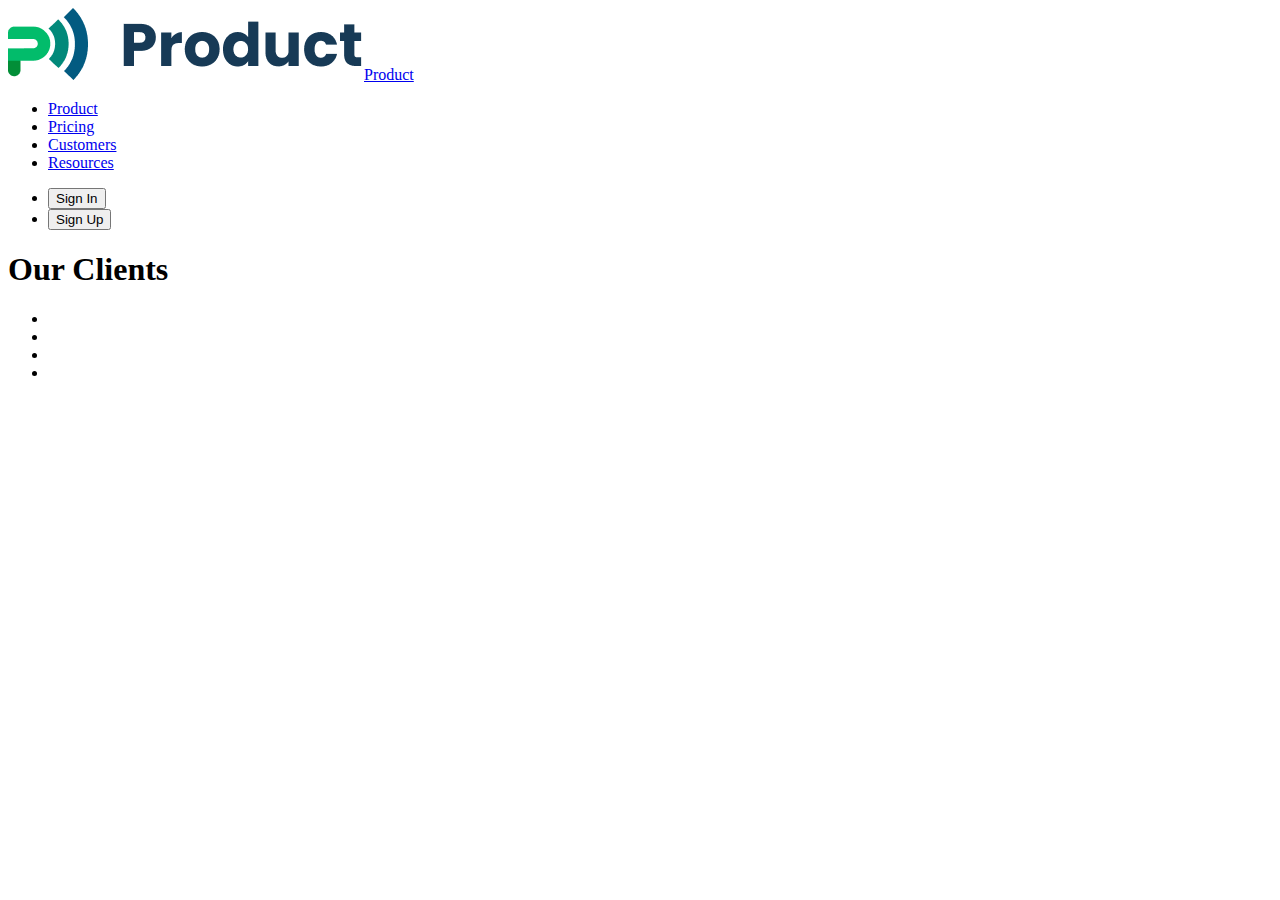
==== customer.html @ 314a252e "index file" ====
<!DOCTYPE html>
<html lang="en">

<head>
    <meta charset="UTF-8">
    <meta name="viewport" content="width=device-width, initial-scale=1.0">
    <title>CustomerPage</title>
</head>

<body>

    <header>
        <nav>
            <a href="./index.html"><img src="./images/bussiness/logo.png" alt="logo">Product</a>
            <ul>
                <li><a href="./index.html">Product</a></li>
                <li><a href="./pricing.html">Pricing</a></li>
                <li><a href="./customer.html">Customers</a></li>
                <li><a href="/">Resources</a></li>
            </ul>
        </nav>
        <ul>
            <li><button type="button">Sign In</button></li>
            <li><button type="button">Sign Up</button></li>
        </ul>

    </header>
    <main>
        <h1>Our Clients</h1>
        <ul>
            <li><img src="" alt=""></li>
            <li><img src="" alt=""></li>
            <li><img src="" alt=""></li>
            <li><img src="" alt=""></li>
        </ul>
    </main>

</body>

</html>
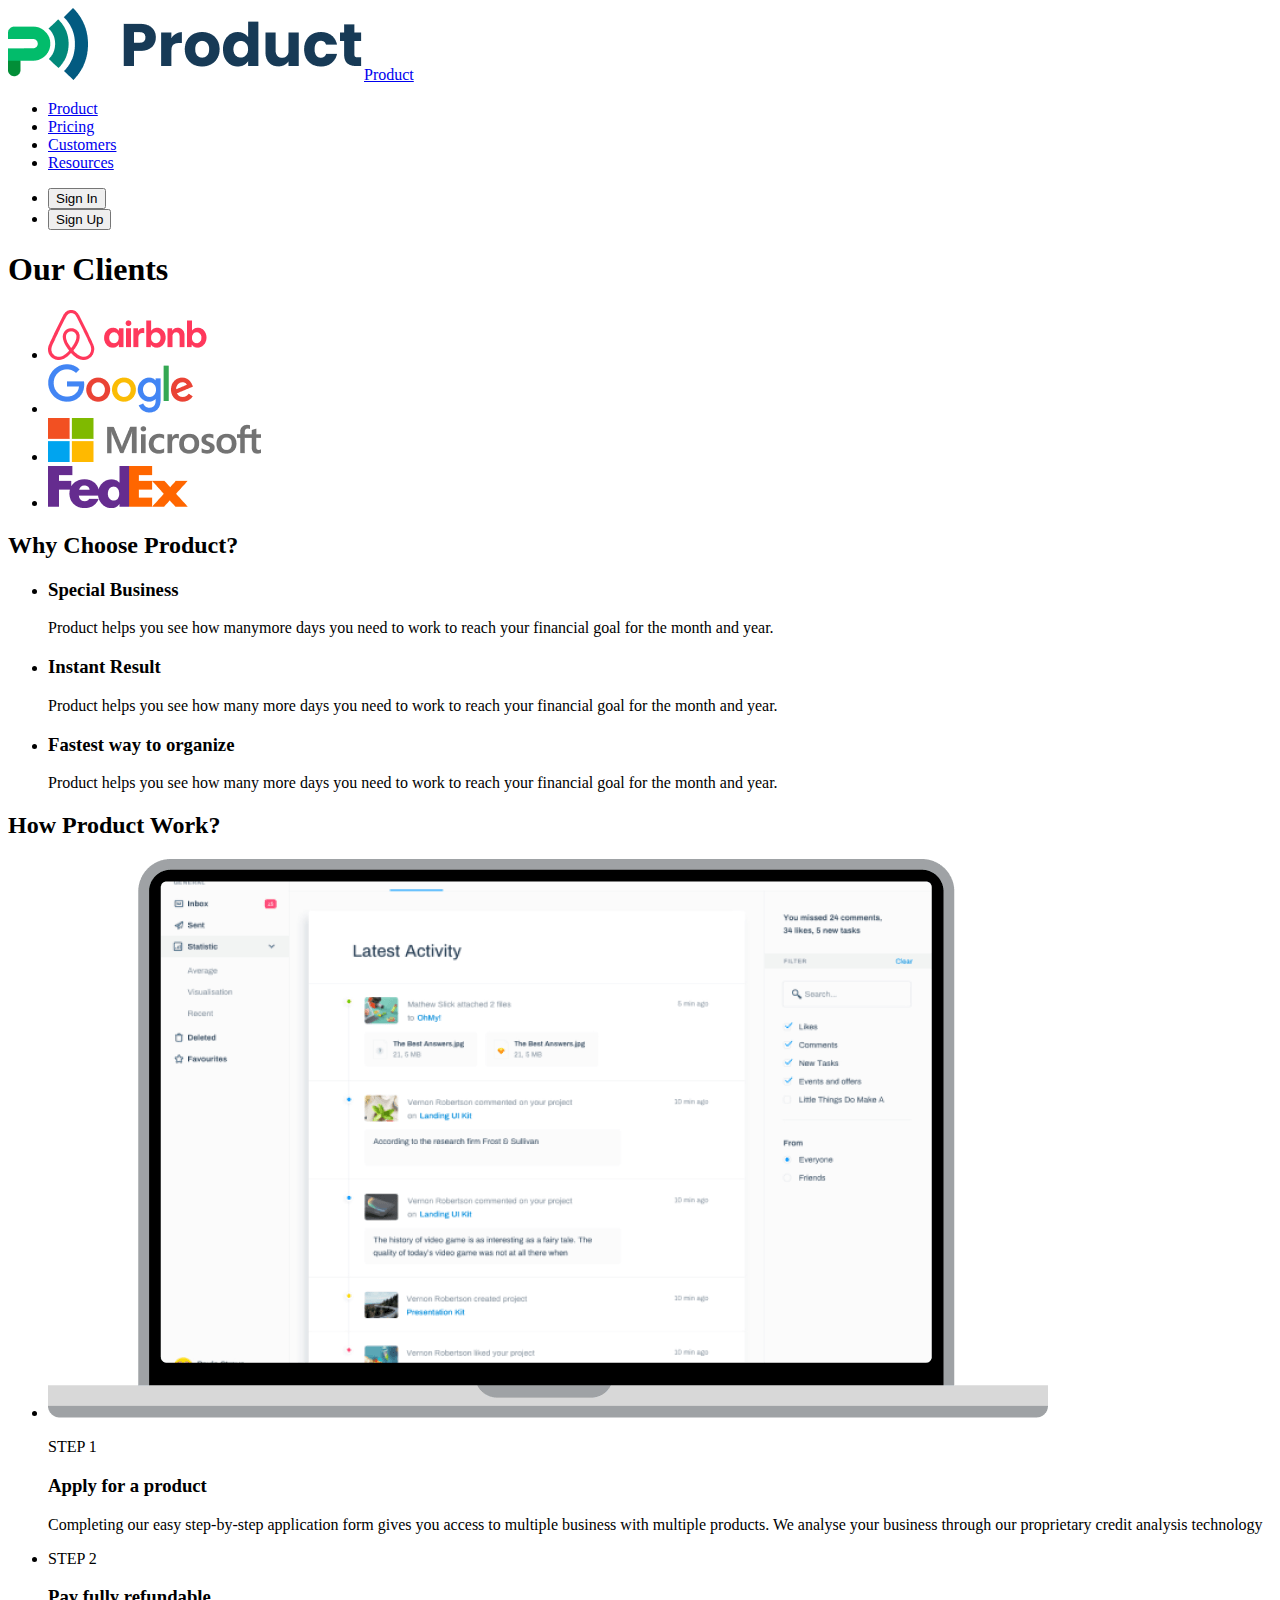
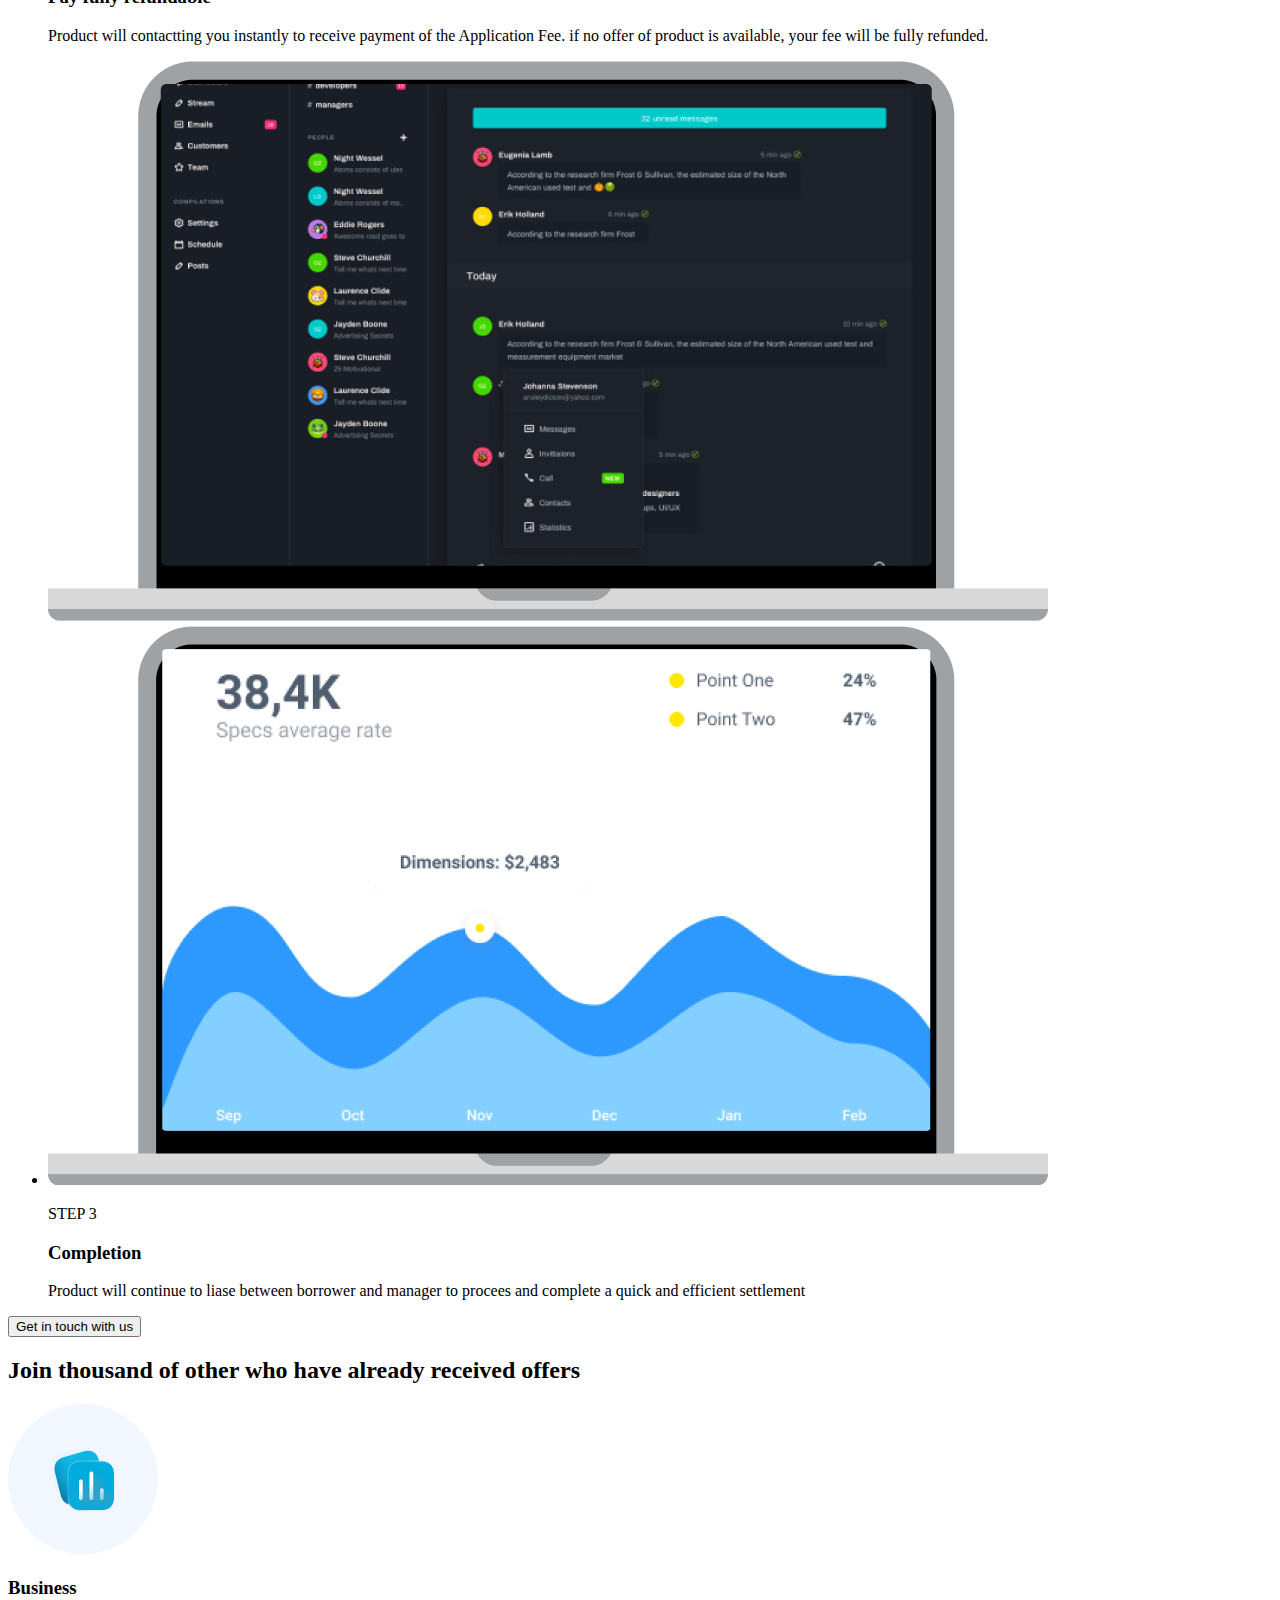
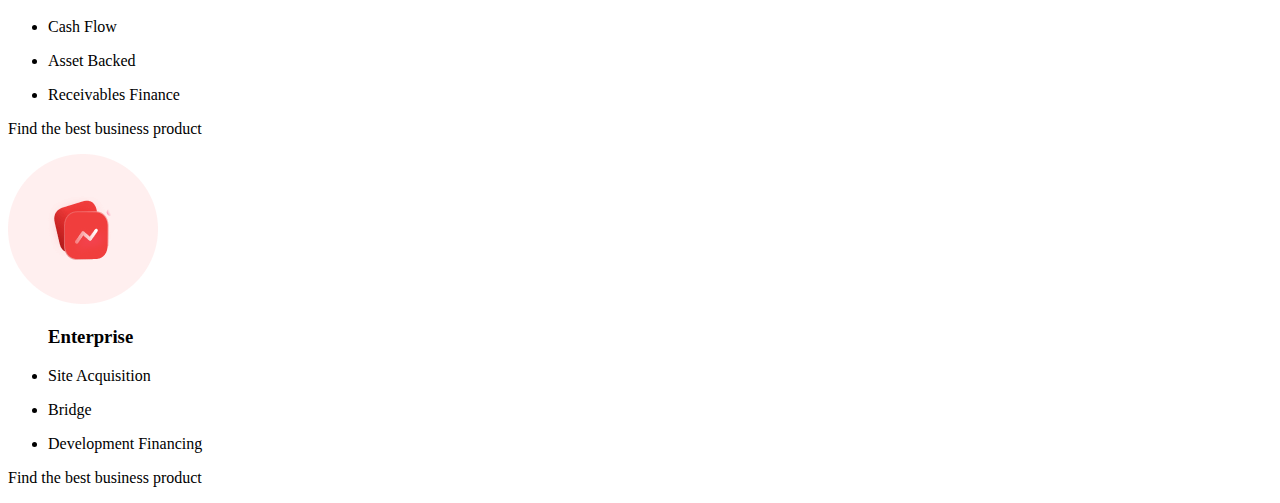
==== commit ff037520: "index file" ====
--- a/customer.html
+++ b/customer.html
@@ -25,14 +25,122 @@
         </ul>
 
     </header>
+
     <main>
-        <h1>Our Clients</h1>
-        <ul>
-            <li><img src="" alt=""></li>
-            <li><img src="" alt=""></li>
-            <li><img src="" alt=""></li>
-            <li><img src="" alt=""></li>
-        </ul>
+
+        <section>
+            <h1>Our Clients</h1>
+            <ul>
+                <li><img src="./images/customer/Airbnb Logo.png" alt="Airbnb"></li>
+                <li><img src="./images/customer/Google Logo.png" alt="Google"></li>
+                <li><img src="./images/customer/Microsoft Logo.png" alt="Microsoft"></li>
+                <li><img src="./images/customer/FedEx Logo.png" alt="FedEx"></li>
+            </ul>
+        </section>
+
+        <section>
+            <h2>Why Choose Product?</h2>
+            <ul>
+                <li>
+                    <h3>Special Business</h3>
+                    <p>
+                        Product helps you see how manymore days you need to work to reach your financial goal for the
+                        month and year.
+                    </p>
+                </li>
+                <li>
+                    <h3>Instant Result</h3>
+                    <p>
+                        Product helps you see how many more days you need to work to reach your financial goal for the
+                        month and year.
+                    </p>
+                </li>
+                <li>
+                    <h3>Fastest way to organize</h3>
+                    <p>
+                        Product helps you see how many more days you need to work to reach your financial goal for the
+                        month and year.
+                    </p>
+                </li>
+            </ul>
+        </section>
+
+        <section>
+            <h2>How Product Work?</h2>
+            <ul>
+                <li>
+                    <img src="./images/customer/mac1.png" alt="MacBook1">
+                    <p>STEP 1</p>
+                    <h3>Apply for a product</h3>
+                    <p>
+                        Completing our easy step-by-step application form gives you access to multiple business with
+                        multiple products. We analyse your business through our proprietary credit analysis technology
+                    </p>
+                </li>
+                <li>
+                    <p>STEP 2 </p>
+                    <h3>Pay fully refundable</h3>
+                    <p>
+                        Product will contactting you instantly to receive payment of the Application Fee. if no offer of
+                        product is available, your fee will be fully refunded.
+                    </p>
+                    <img src="./images/customer/mac2.png" alt="MacBook2">
+                </li>
+                <li>
+                    <img src="./images/customer/mac3.png" alt="MacBook3">
+                    <p>STEP 3</p>
+                    <h3>Completion</h3>
+                    <p>
+                        Product will continue to liase between borrower and manager to procees and complete a quick and
+                        efficient settlement
+                    </p>
+                </li>
+            </ul>
+            <button type="button">Get in touch with us</button>
+        </section>
+
+        <section>
+            <h2>Join thousand of other who have already received offers</h2>
+            <img src="./images/customer/Image Placeholder.png" alt="">
+            <h3>Business</h3>
+            <ul>
+                <li>
+                    <p>Cash Flow</p>
+                </li>
+                <li>
+                    <p>Asset Backed</p>
+                </li>
+                <li>
+                    <p>Receivables Finance</p>
+                </li>
+            </ul>
+            <p>Find the best business product</p>
+
+            <img src="./images/customer/Image Placeholder-1.png" alt="">
+            <ul>
+                <h3>Enterprise</h3>
+                <li>
+                    <p>
+                        Site Acquisition
+                    </p>
+                </li>
+                <li>
+                    <p>
+                        Bridge
+                    </p>
+                </li>
+                <li>
+                    <p>
+                        Development Financing
+                    </p>
+                </li>
+            </ul>
+            <p>
+                Find the best business product
+            </p>
+
+        </section>
+
     </main>
 
 </body>
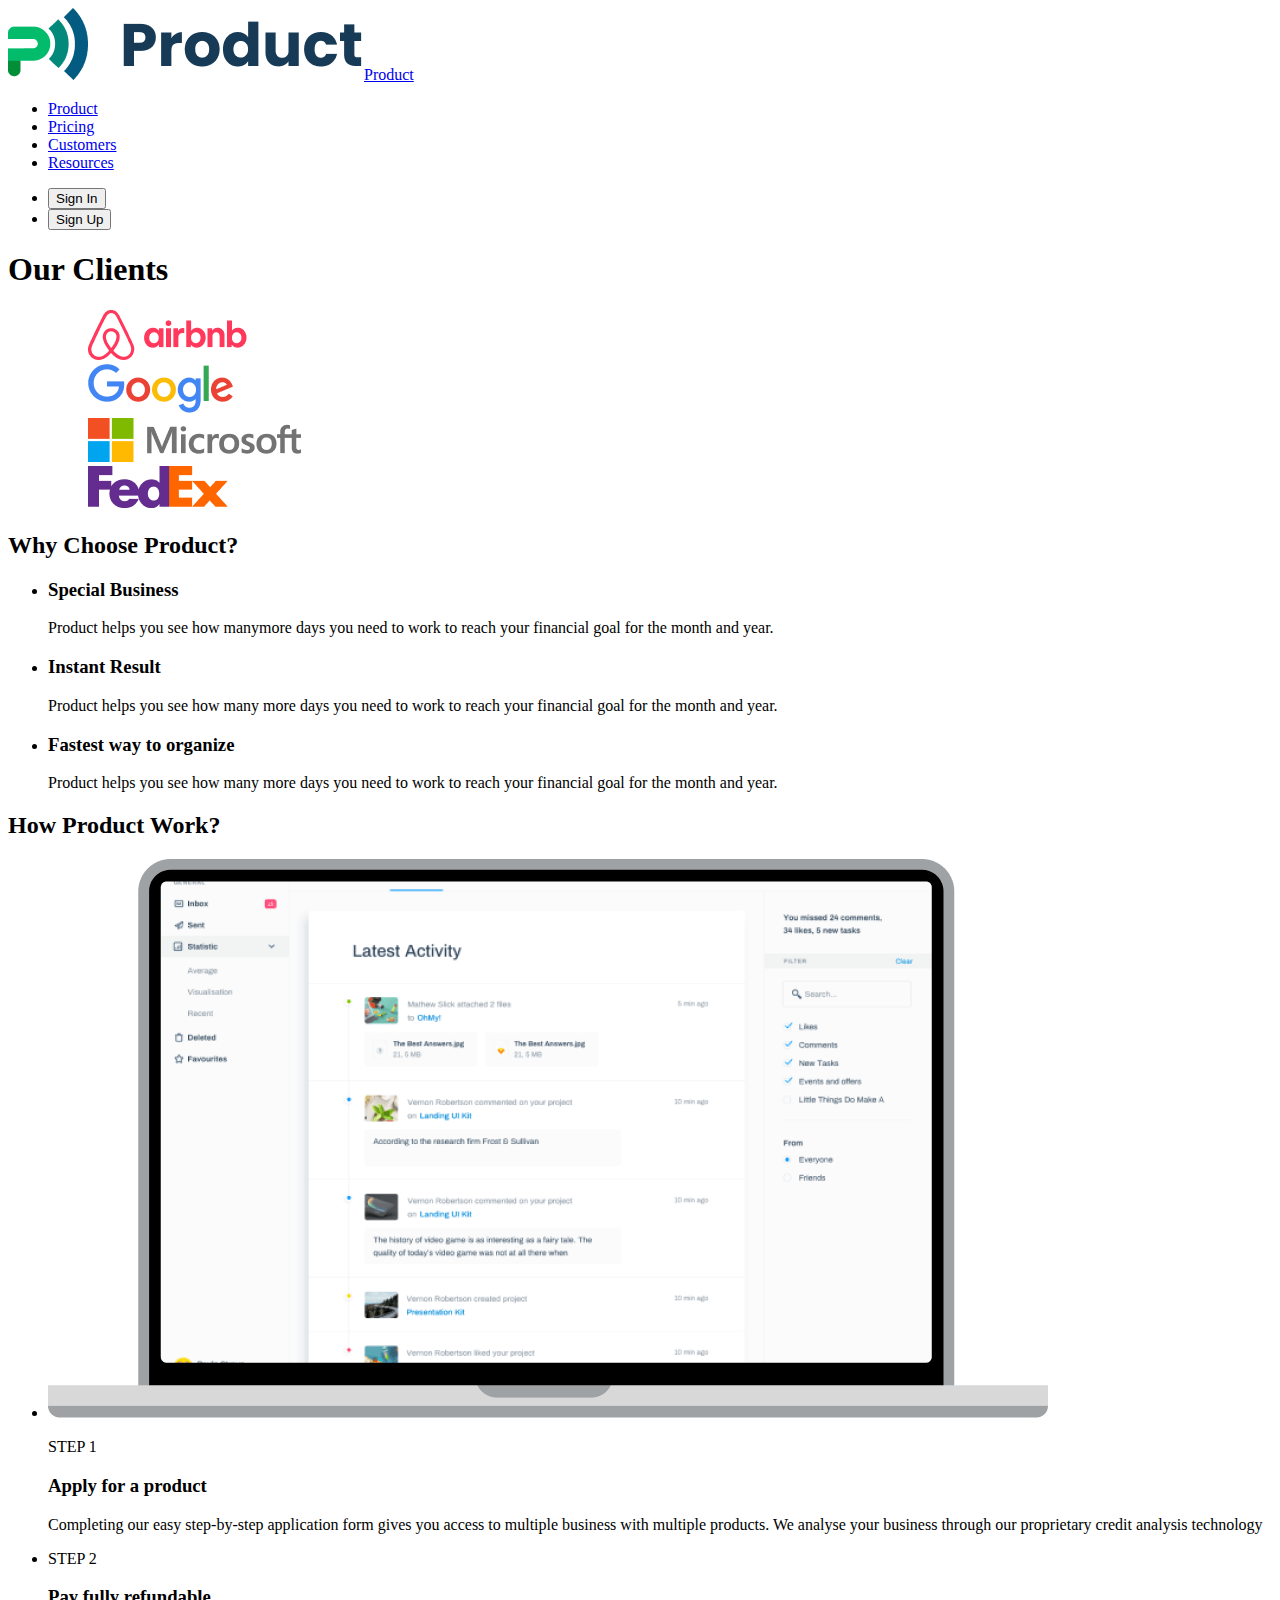
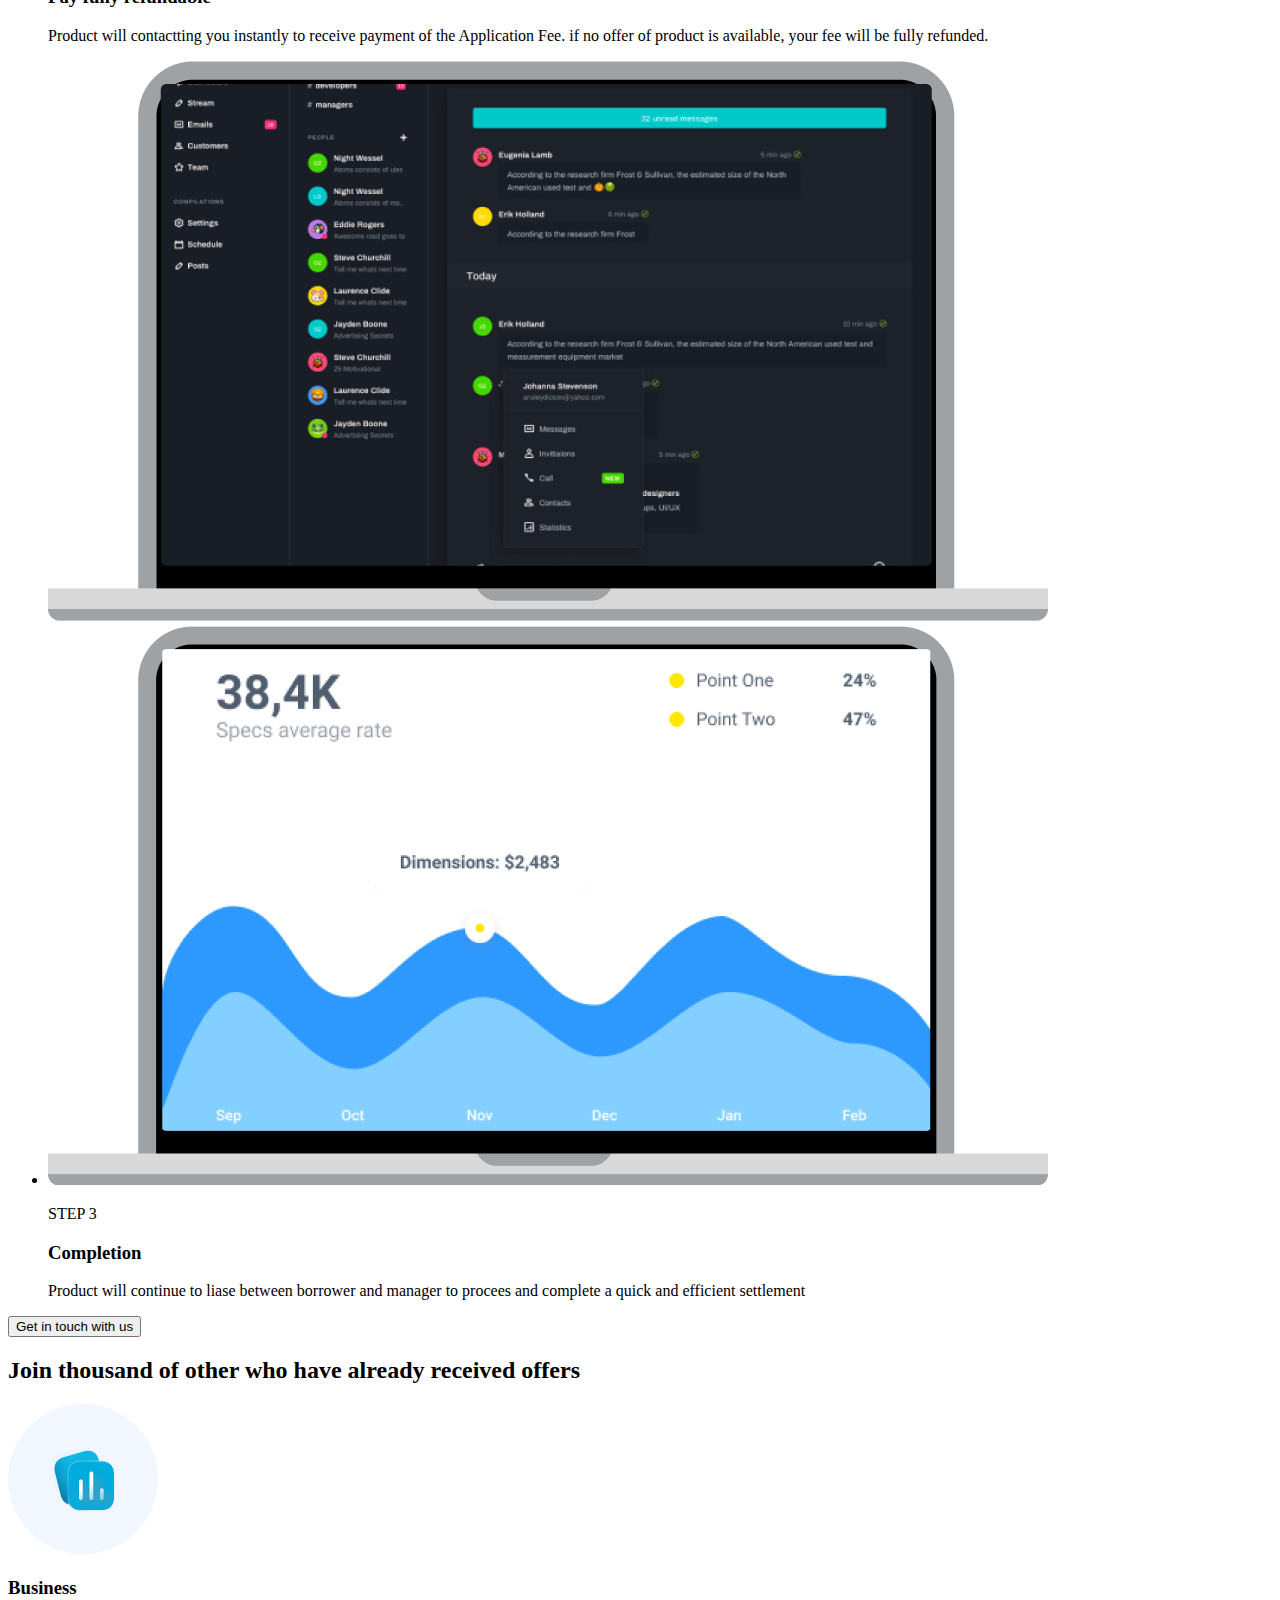
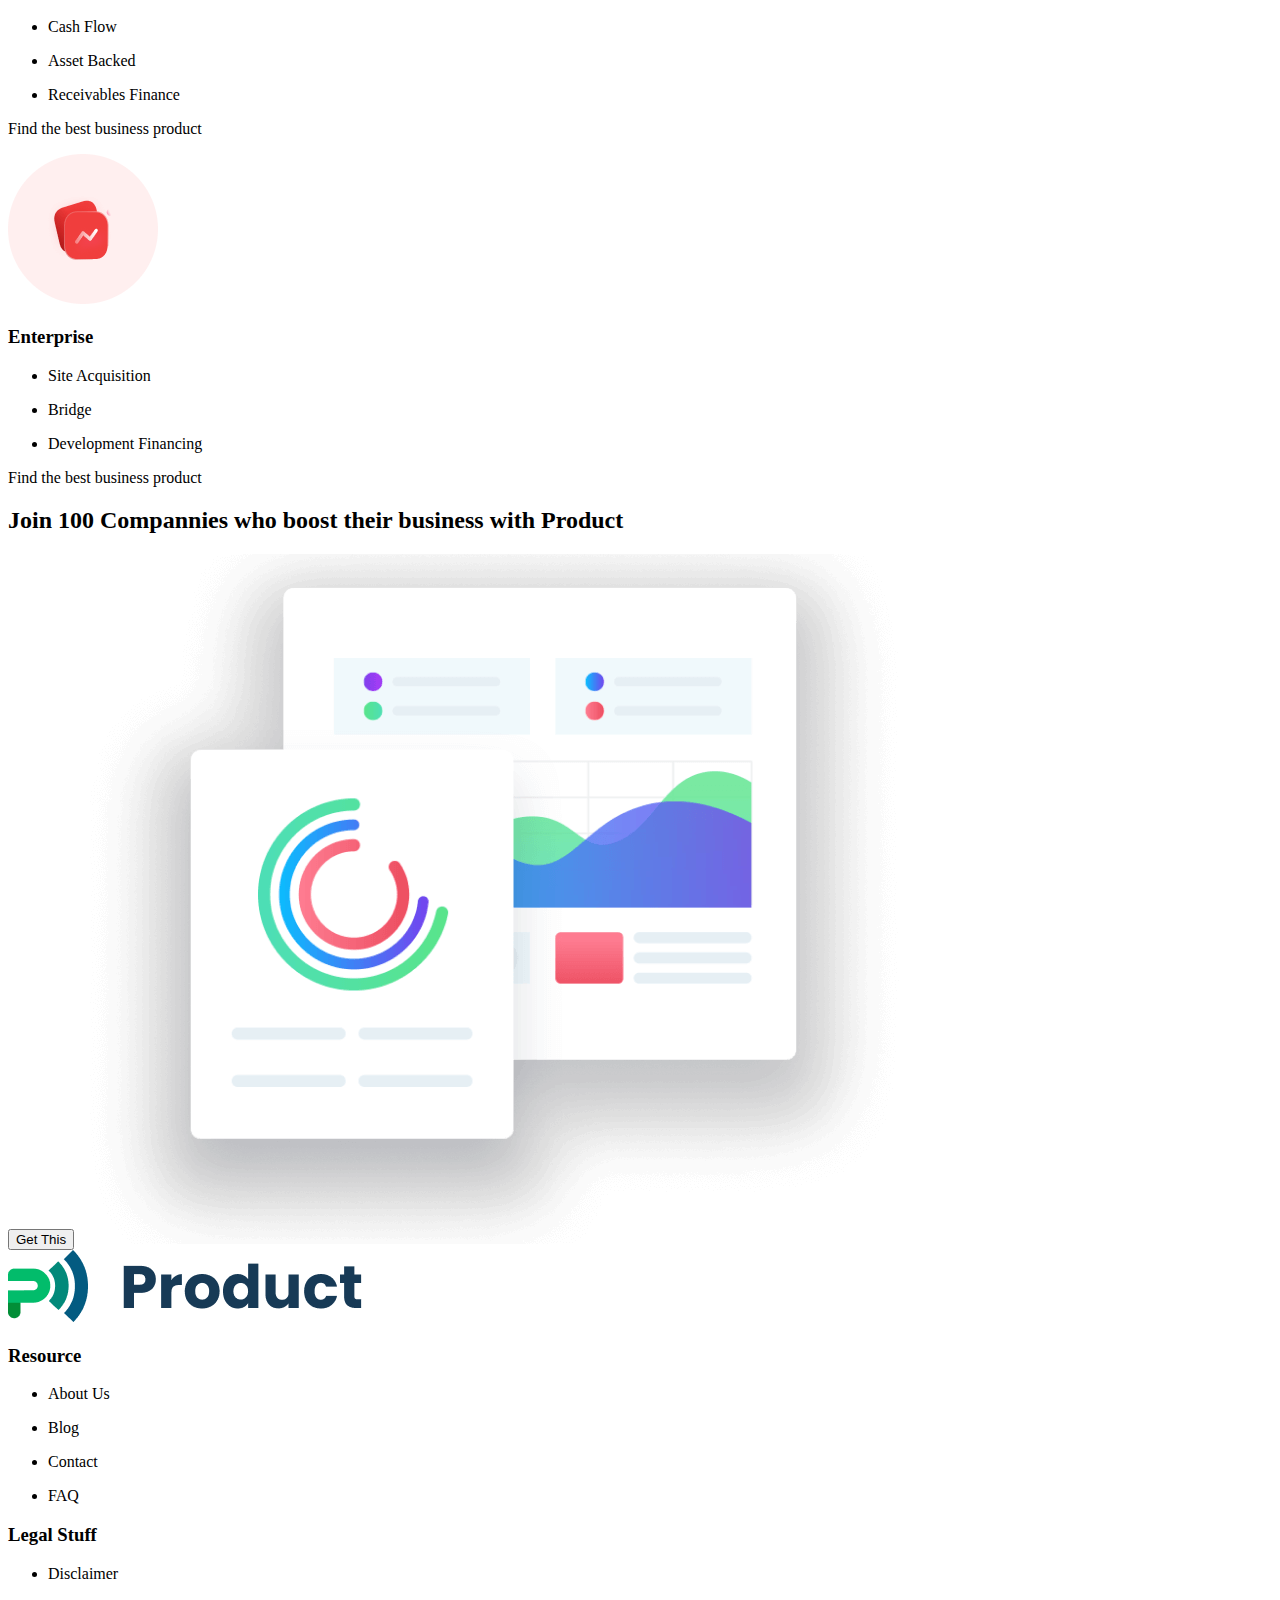
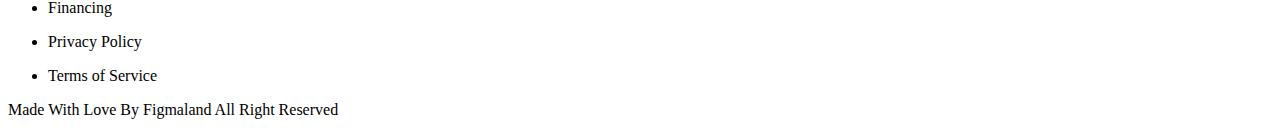
==== commit d744970a: "index file" ====
--- a/customer.html
+++ b/customer.html
@@ -31,10 +31,10 @@
         <section>
             <h1>Our Clients</h1>
             <ul>
-                <li><img src="./images/customer/Airbnb Logo.png" alt="Airbnb"></li>
-                <li><img src="./images/customer/Google Logo.png" alt="Google"></li>
-                <li><img src="./images/customer/Microsoft Logo.png" alt="Microsoft"></li>
-                <li><img src="./images/customer/FedEx Logo.png" alt="FedEx"></li>
+                <ol><img src="./images/customer/Airbnb Logo.png" alt="Airbnb"></ol>
+                <ol><img src="./images/customer/Google Logo.png" alt="Google"></ol>
+                <ol><img src="./images/customer/Microsoft Logo.png" alt="Microsoft"></ol>
+                <ol><img src="./images/customer/FedEx Logo.png" alt="FedEx"></ol>
             </ul>
         </section>
 
@@ -117,8 +117,8 @@
             <p>Find the best business product</p>
 
             <img src="./images/customer/Image Placeholder-1.png" alt="">
+            <h3>Enterprise</h3>
             <ul>
-                <h3>Enterprise</h3>
                 <li>
                     <p>
                         Site Acquisition
@@ -141,8 +141,47 @@
 
         </section>
 
+        <section>
+            <h2>Join 100 Compannies who boost their business with Product</h2>
+            <button type="button">Get This</button>
+            <img src="./images/bussiness/graphics.png" alt="graphics">
+        </section>
+
     </main>
-
 </body>
+<footer>
+    <img src="./images/bussiness/logo.png" alt="Logo">
+    <h3>Resource</h3>
+    <ul>
+        <li>
+            <p>About Us</p>
+        </li>
+        <li>
+            <p>Blog</p>
+        </li>
+        <li>
+            <p>Contact</p>
+        </li>
+        <li>
+            <p>FAQ</p>
+        </li>
+    </ul>
+    <h3>Legal Stuff</h3>
+    <ul>
+        <li>
+            <p>Disclaimer</p>
+        </li>
+        <li>
+            <p>Financing</p>
+        </li>
+        <li>
+            <p>Privacy Policy</p>
+        </li>
+        <li>
+            <p>Terms of Service</p>
+        </li>
+    </ul>
+    <p>Made With Love By Figmaland All Right Reserved</p>
+</footer>
 
 </html>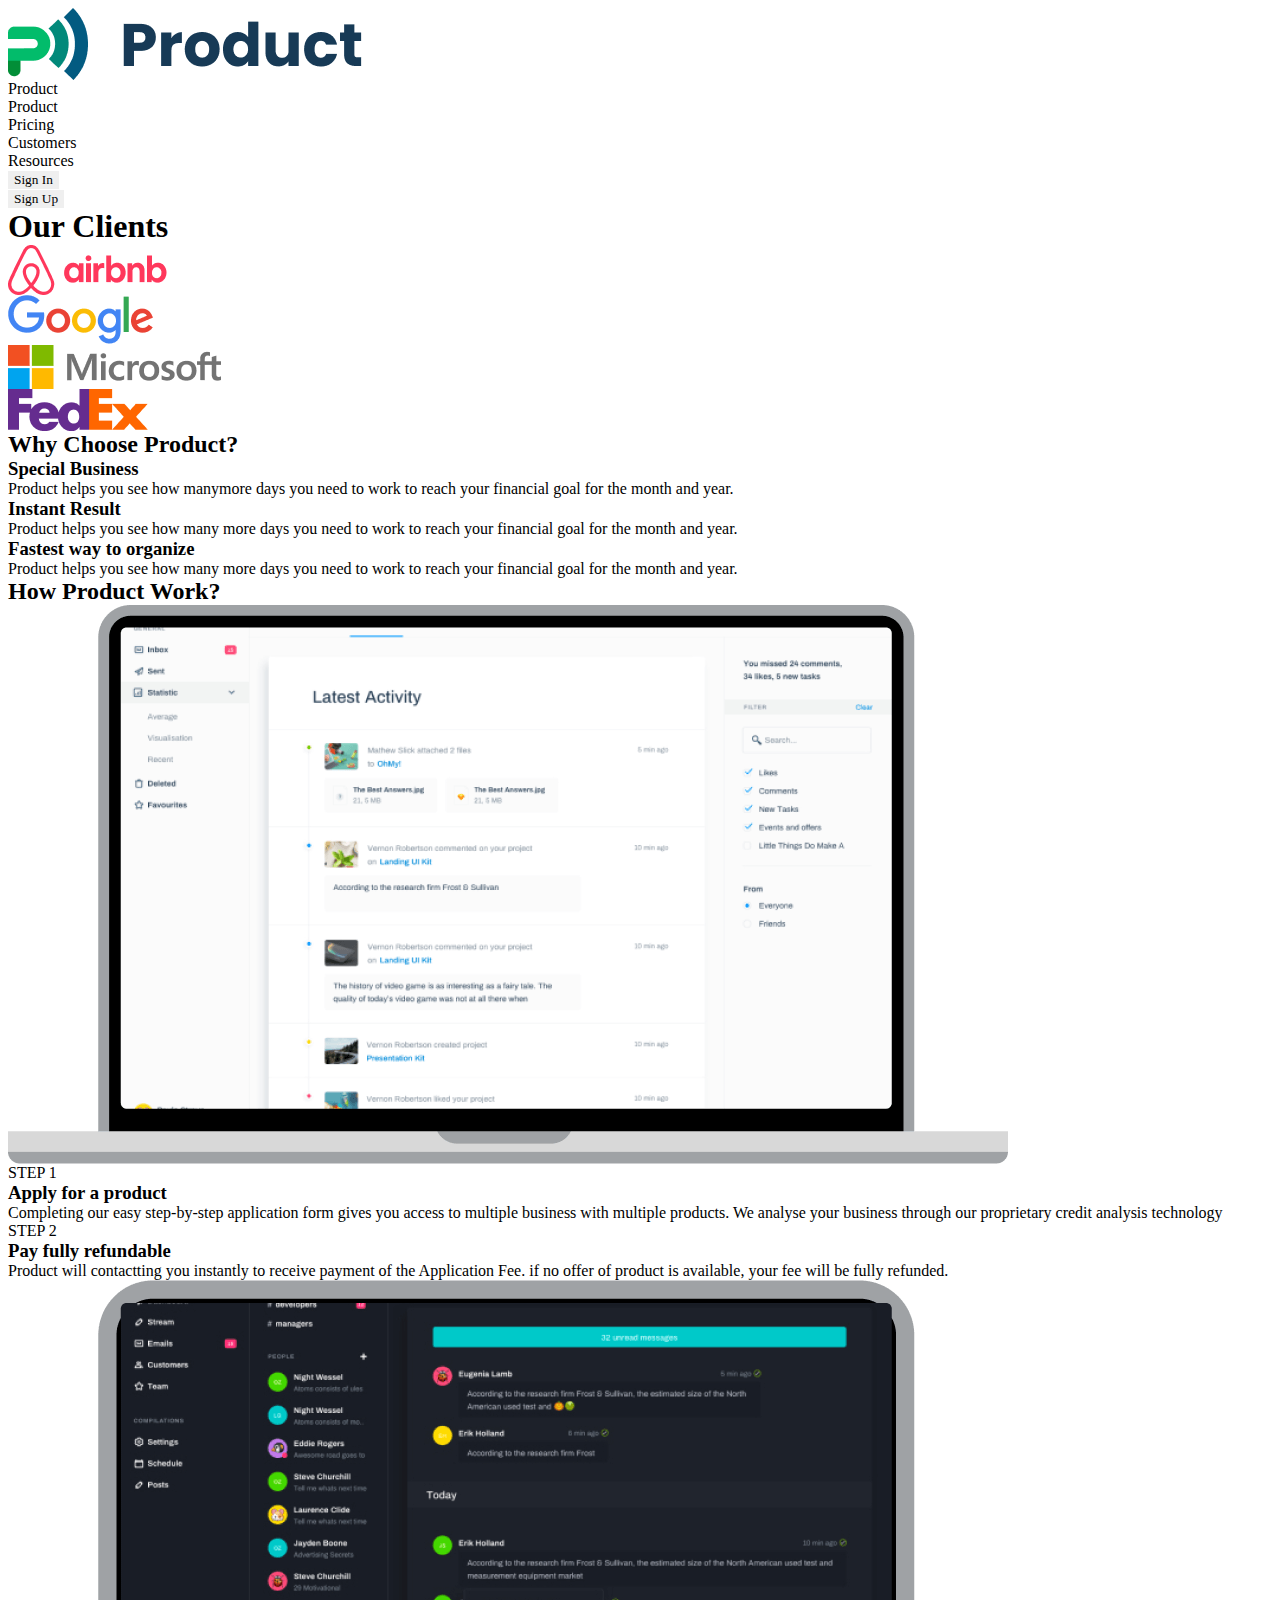
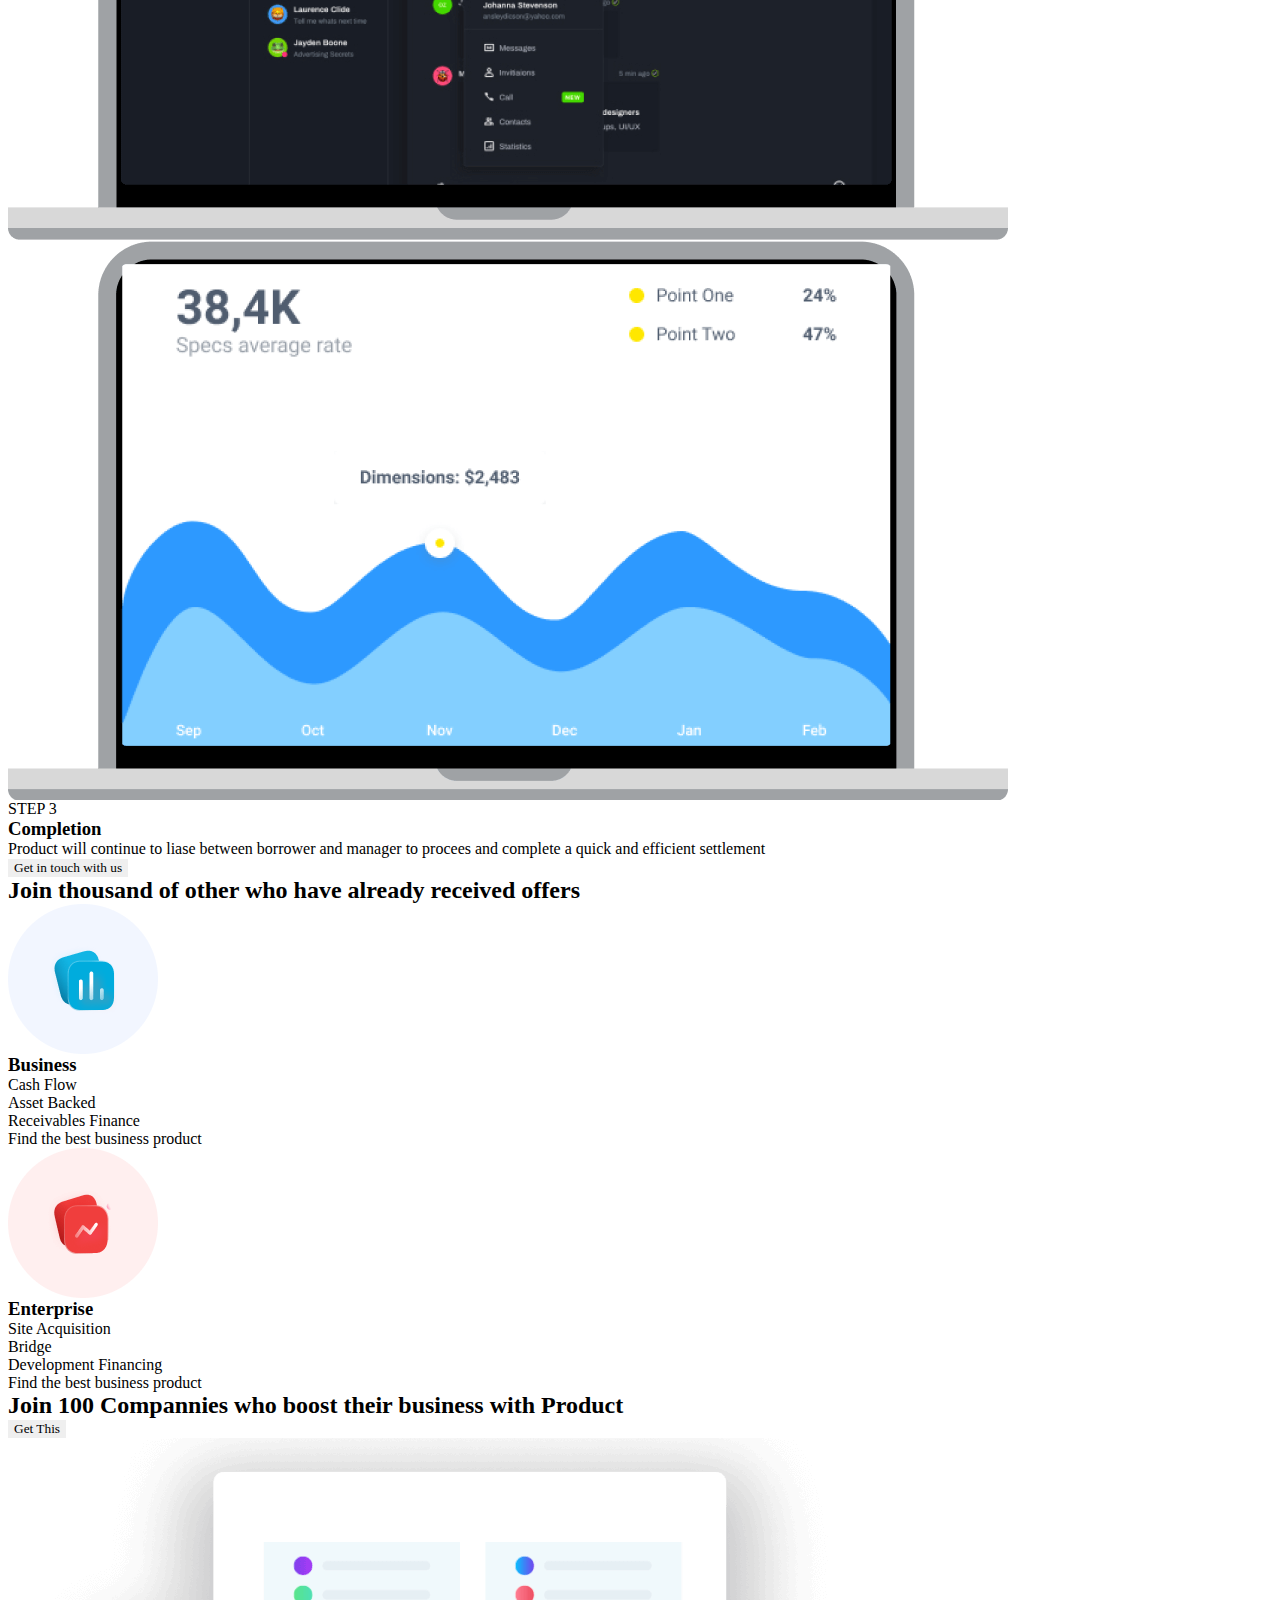
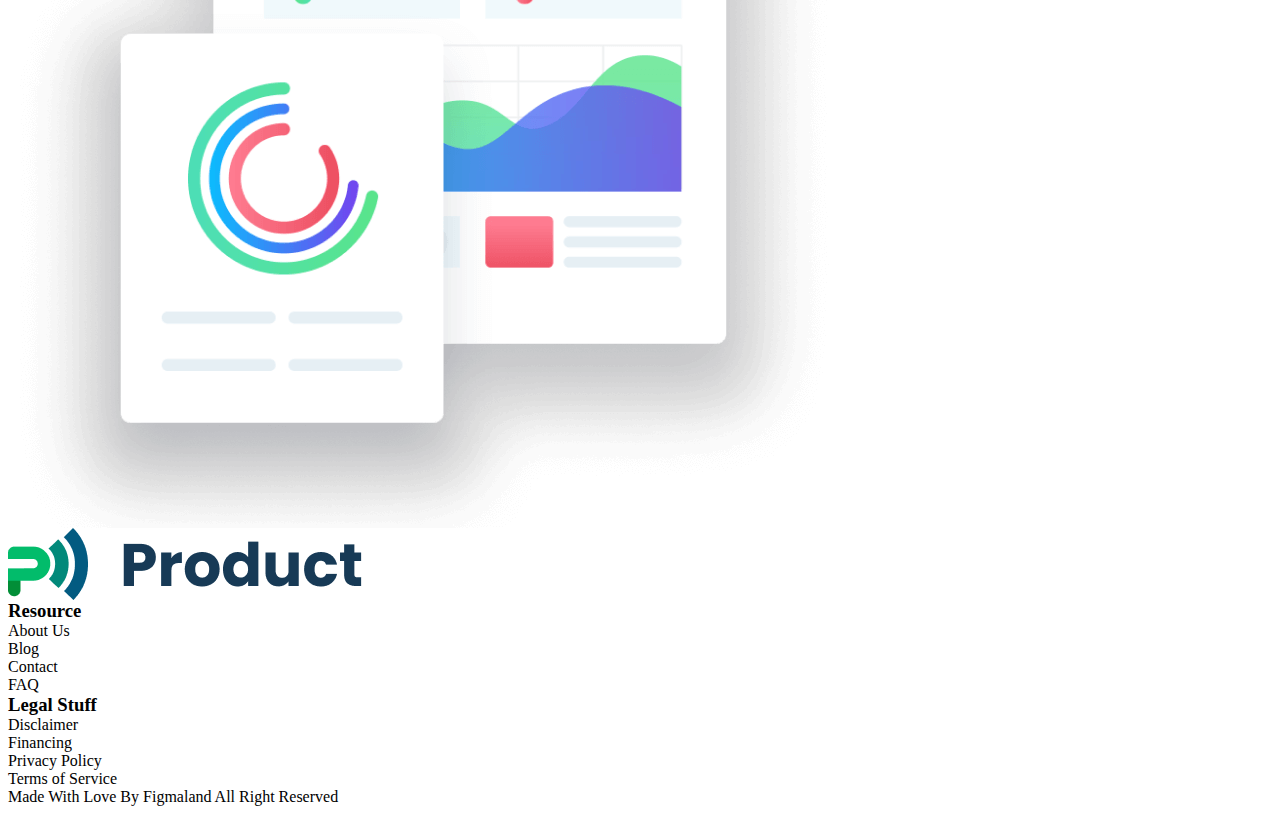
==== commit fb40a209: "index file" ====
--- a/customer.html
+++ b/customer.html
@@ -5,23 +5,46 @@
     <meta charset="UTF-8">
     <meta name="viewport" content="width=device-width, initial-scale=1.0">
     <title>CustomerPage</title>
+
+    <link rel="stylesheet" href="https://cdnjs.cloudflare.com/ajax/libs/modern-normalize/3.0.1/modern-normalize.min.css"
+        integrity="sha512-q6WgHqiHlKyOqslT/lgBgodhd03Wp4BEqKeW6nNtlOY4quzyG3VoQKFrieaCeSnuVseNKRGpGeDU3qPmabCANg=="
+        crossorigin="anonymous" referrerpolicy="no-referrer" />
+
+    <link rel="preconnect" href="https://fonts.googleapis.com">
+    <link rel="preconnect" href="https://fonts.gstatic.com" crossorigin>
+    <link href="https://fonts.googleapis.com/css2?family=Poppins:wght@400;500;600;700&display=swap" rel="stylesheet">
+
+    <link rel="stylesheet" href="./css/styles.css">
+
 </head>
 
 <body>
 
-    <header>
-        <nav>
-            <a href="./index.html"><img src="./images/bussiness/logo.png" alt="logo">Product</a>
-            <ul>
-                <li><a href="./index.html">Product</a></li>
-                <li><a href="./pricing.html">Pricing</a></li>
-                <li><a href="./customer.html">Customers</a></li>
-                <li><a href="/">Resources</a></li>
+    <header class="header">
+        <nav class="header-nav">
+            <a href="./index.html" class="logo"><img src="./images/bussiness/logo.png" alt="logo">Product</a>
+            <ul class="header-list">
+                <li class="header-item">
+                    <a class="header-link" href="./index.html">Product</a>
+                </li>
+                <li class="header-item">
+                    <a class="header-link" href="./pricing.html">Pricing</a>
+                </li>
+                <li class="header-item">
+                    <a class="header-link" href="./customer.html">Customers</a>
+                </li>
+                <li class="header-item">
+                    <a class="header-link" href="/">Resources</a>
+                </li>
             </ul>
         </nav>
-        <ul>
-            <li><button type="button">Sign In</button></li>
-            <li><button type="button">Sign Up</button></li>
+        <ul class="header-list-btn">
+            <li class="header-item-btn">
+                <button type="button" class="header-btn">Sign In</button>
+            </li>
+            <li class="header-item-btn">
+                <button type="button" class="header-btn2">Sign Up</button>
+            </li>
         </ul>
 
     </header>
@@ -39,7 +62,7 @@
         </section>
 
         <section>
-            <h2>Why Choose Product?</h2>
+            <h2 clas>Why Choose Product?</h2>
             <ul>
                 <li>
                     <h3>Special Business</h3>
--- a/css/styles.css
+++ b/css/styles.css
@@ -0,0 +1,159 @@
+.body {
+  font-family: 'Poppins', sans-serif;
+  background: #fff;
+  color: #22343d;
+}
+
+/* Reset */
+h1,
+h2,
+h3,
+h4,
+h5,
+h6,
+p {
+  margin: 0;
+}
+
+ul,
+ol {
+  margin: 0;
+  padding: 0;
+  list-style: none;
+}
+
+a {
+  text-decoration: none;
+  color: inherit;
+}
+button {
+  cursor: pointer;
+  border: none;
+  font-family: inherit;
+}
+img {
+  display: block;
+}
+
+/* Common */
+.container {
+  width: 1140px;
+  padding: 0 15px;
+  margin: 0 auto;
+}
+/* Header */
+.header {
+}
+.header-nav {
+}
+.logo {
+}
+.header-list {
+}
+.header-item {
+}
+.header-link {
+}
+.header-list-btn {
+}
+.header-item-btn {
+}
+.header-btn {
+}
+.header-btn2 {
+}
+
+/* Hero 1*/
+.hero {
+}
+.container {
+}
+.hero-title {
+}
+.hero-text {
+}
+.hero-list {
+}
+.hero-item {
+}
+.hero-btn {
+}
+.hero-foto {
+}
+
+/* Product */
+
+.product {
+}
+.container {
+}
+.product-title {
+}
+.product-list {
+}
+.product-item {
+}
+.product-item-title {
+}
+.product-item-text {
+}
+.product-btn {
+}
+
+/* Management */
+.management {
+}
+.container {
+}
+.management-title {
+}
+.management-text {
+}
+.management-list {
+}
+.manegement-item {
+}
+.management-item-titel {
+}
+.management-item-text {
+}
+.management-foto {
+}
+
+/* Support */
+.support {
+}
+.container {
+}
+.support-foto {
+}
+.support-titel {
+}
+.support-text {
+}
+.support-list {
+}
+.support-item {
+}
+.support-item-text {
+}
+
+/* Collaborative */
+.collab {
+}
+.container {
+}
+.collab-titel {
+}
+.collab-text {
+}
+.collab-list {
+}
+.collab-item {
+}
+.collab-item-titel {
+}
+.collab-item-text {
+}
+.collab-foto {
+}
